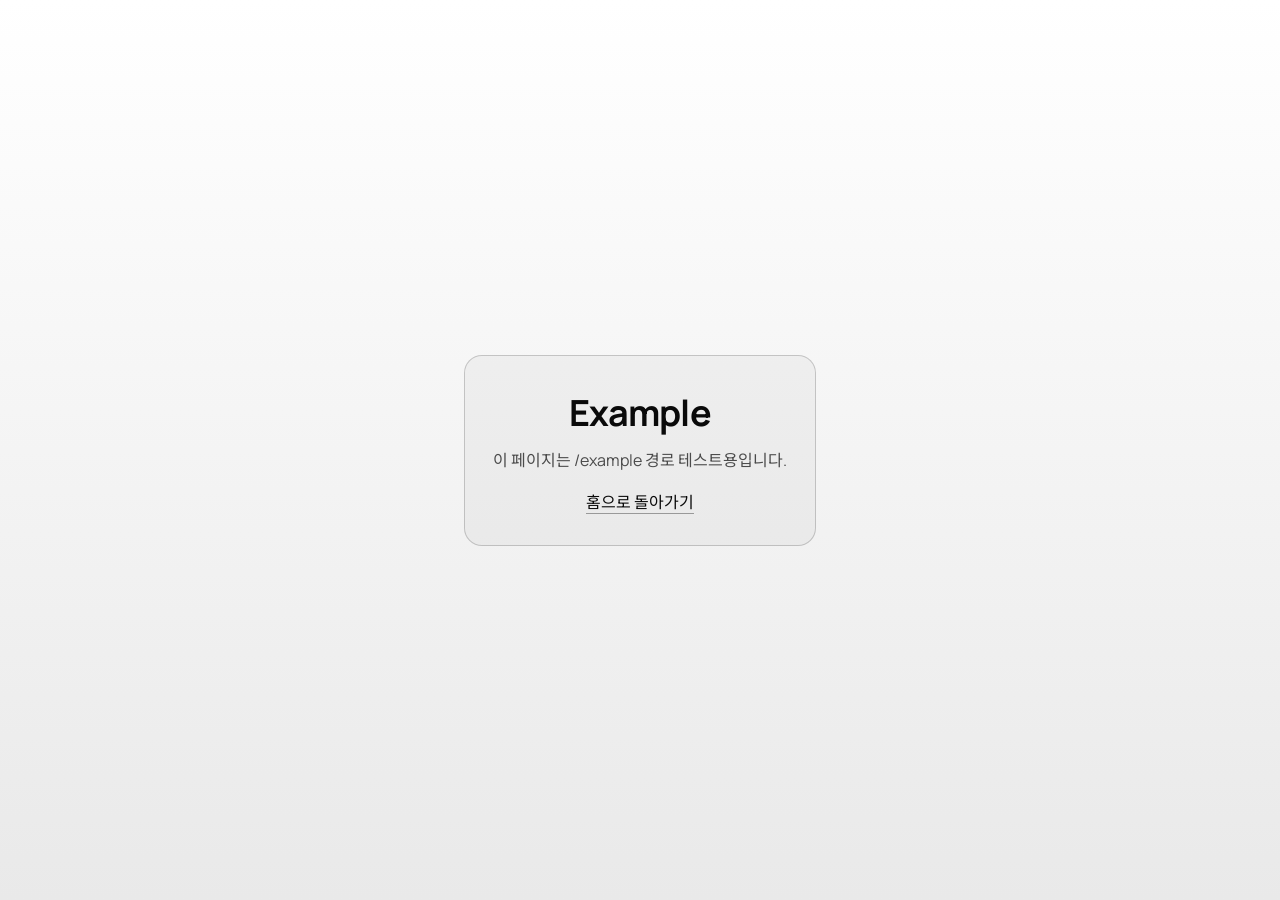
==== example/index.html @ 3a0bdf61 "Add example page and update homepage" ====
﻿<!DOCTYPE html>
<html lang="ko">
<head>
  <meta charset="UTF-8" />
  <meta name="viewport" content="width=device-width, initial-scale=1.0" />
  <title>KimWeek | Example</title>
  <link rel="preconnect" href="https://fonts.googleapis.com" />
  <link rel="preconnect" href="https://fonts.gstatic.com" crossorigin />
  <link href="https://fonts.googleapis.com/css2?family=Manrope:wght@400;600;700&family=Noto+Sans+KR:wght@400;500;700&display=swap" rel="stylesheet" />
  <style>
    :root {
      --bg-top: #0a0a0a;
      --bg-bottom: #1a1a1a;
      --ink: #f5f5f5;
      --muted: #b9b9b9;
    }

    * { box-sizing: border-box; }

    body {
      margin: 0;
      font-family: "Manrope", "Noto Sans KR", sans-serif;
      color: var(--ink);
      background: linear-gradient(180deg, var(--bg-top), var(--bg-bottom));
      min-height: 100vh;
      display: grid;
      place-items: center;
    }

    .card {
      text-align: center;
      padding: 32px 28px;
      border-radius: 18px;
      border: 1px solid rgba(255, 255, 255, 0.18);
      background: rgba(255, 255, 255, 0.04);
      max-width: 420px;
    }

    h1 {
      margin: 0 0 10px;
      font-size: 36px;
      letter-spacing: -0.02em;
    }

    p {
      margin: 0 0 18px;
      color: var(--muted);
    }

    a {
      color: inherit;
      text-decoration: none;
      border-bottom: 1px solid rgba(255, 255, 255, 0.35);
    }

    @media (prefers-color-scheme: light) {
      :root {
        --bg-top: #ffffff;
        --bg-bottom: #e9e9e9;
        --ink: #0a0a0a;
        --muted: #4b4b4b;
      }

      .card {
        border-color: rgba(0, 0, 0, 0.18);
        background: rgba(0, 0, 0, 0.03);
      }

      a {
        border-bottom-color: rgba(0, 0, 0, 0.35);
      }
    }
  </style>
</head>
<body>
  <div class="card">
    <h1>Example</h1>
    <p>이 페이지는 /example 경로 테스트용입니다.</p>
    <a href="/">홈으로 돌아가기</a>
  </div>
</body>
</html>
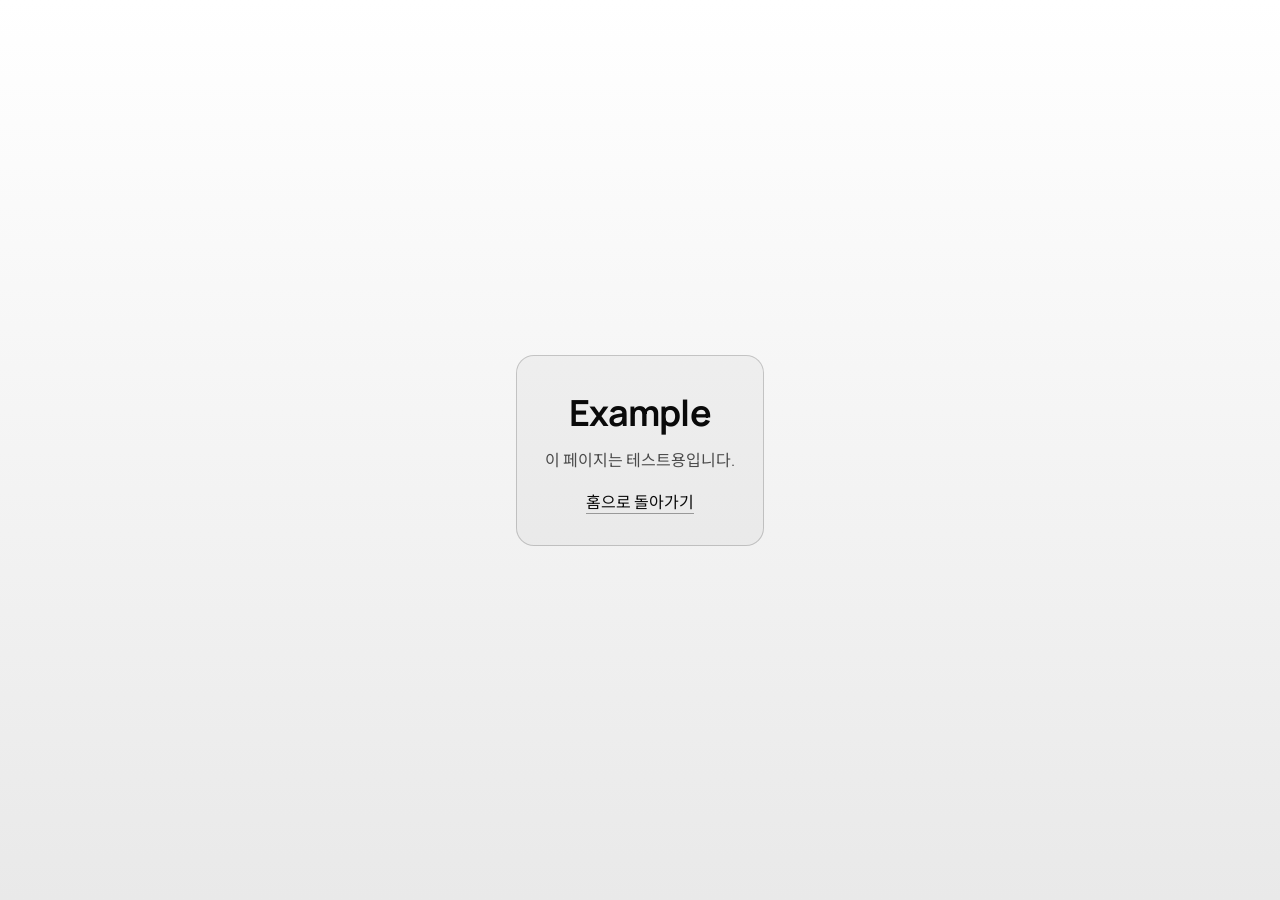
==== commit 65a55fb9: "Update index.html" ====
--- a/example/index.html
+++ b/example/index.html
@@ -75,7 +75,7 @@
 <body>
   <div class="card">
     <h1>Example</h1>
-    <p>이 페이지는 /example 경로 테스트용입니다.</p>
+    <p>이 페이지는 테스트용입니다.</p>
     <a href="/">홈으로 돌아가기</a>
   </div>
 </body>
